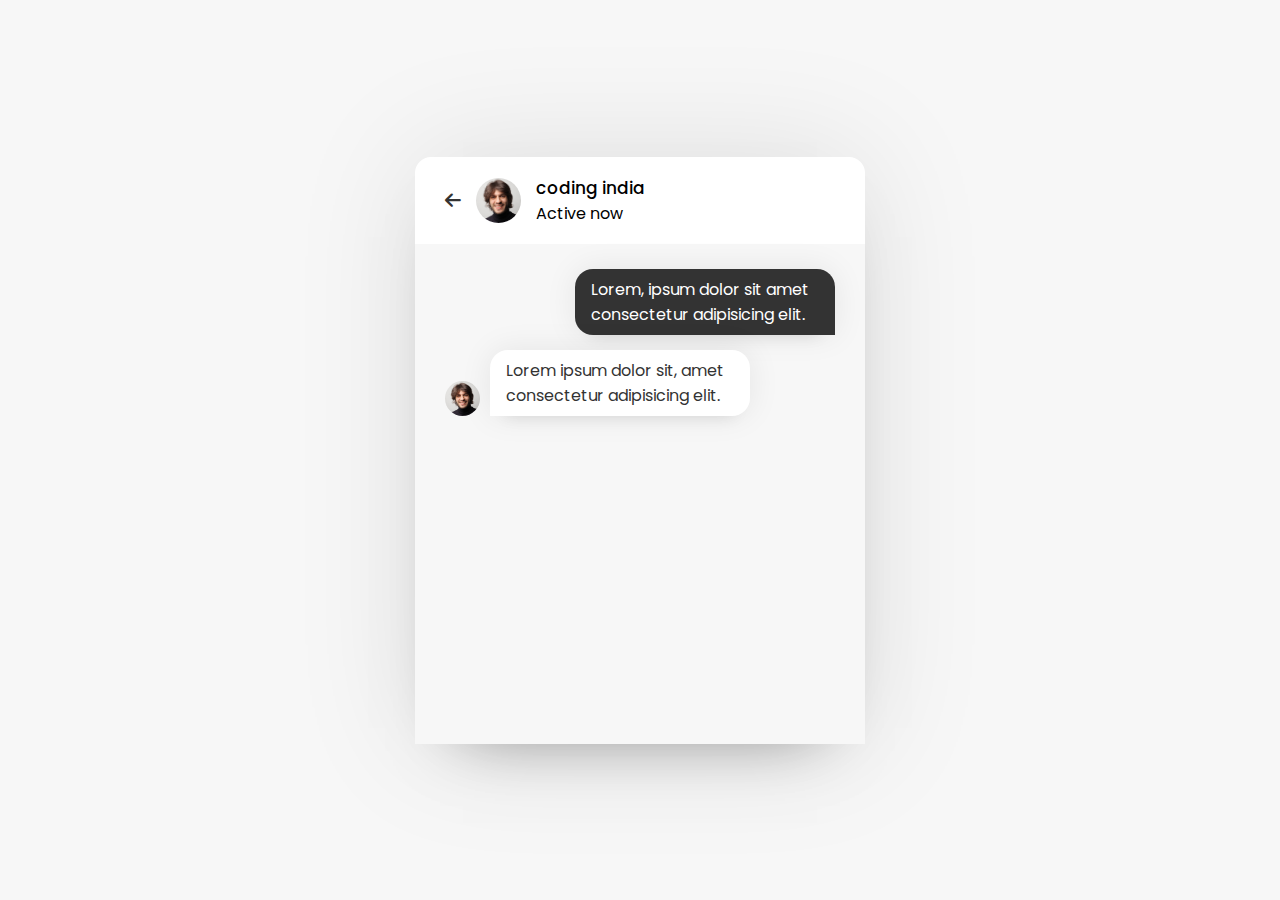
==== chat.html @ fd326da2 "content change" ====
<!DOCTYPE html>
<html lang="en">

<head>
    <meta charset="UTF-8">
    <meta http-equiv="X-UA-Compatible" content="IE=edge">
    <meta name="viewport" content="width=device-width, initial-scale=1.0">
    <title>Realtime Chat App</title>
    <link rel="stylesheet" href="style.css">
    <link rel="stylesheet" href="https://cdnjs.cloudflare.com/ajax/libs/font-awesome/6.1.1/css/all.min.css">
</head>

<body>

    <div class="wrapper">
        <section class="chat-area">
          <header>
              <a href="#" class="back-icon"><i class="fas fa-arrow-left"></i></a>
             <img src="img.jpg" alt="">
             <div class="details">
                 <span>coding india</span>
                 <p>Active now</p>
             </div>
            
          </header>
     <div class="chat-box">
         <div class="chat outgoing">
             <div class="details">
                 <p>Lorem, ipsum dolor sit amet consectetur adipisicing elit.</p>
             </div>
         </div>
         <div class="chat incoming">
             <img src="img.jpg" alt="">
            <div class="details">
                <p>Lorem ipsum dolor sit, amet consectetur adipisicing elit.</p>
            </div>
        </div>
     </div>  

        </section>
    </div>
</body>

</html>
---- style.css ----
@import url('https://fonts.googleapis.com/css2?family=Montserrat:wght@300;400;500;600;700&family=Nunito:wght@500;600&family=Poppins:wght@200;300;400;500;600;700&display=swap');

*{
    margin:0;
    padding:0;
    box-sizing: border-box;
    text-decoration: none;
    font-family: 'Poppins', sans-serif;}
body{
    display: flex;
    align-items: center;
    justify-content: center;
    min-height: 100vh;
    background: #f7f7f7;
}

.wrapper{
    background: #fff;
    width: 450px;
    border-radius: 16px;
    box-shadow: 0 0 128px 0 rgba(0,0,0,0.1),
                0 32px 64px -48px rgba(0,0,0,0.5);
}

/* Signup page css */

.form{
    padding: 25px 30px;

}


.form header{
     font-size: 25px;
     font-weight: 600;
     border-bottom: 1px solid #e6e6e6; 
}

.form form{
    margin: 20px 0;
}

.form form .error-txt{
    color: #721c24;
    background: #f8d7da;
    padding: 8px 10px;
    text-align: center;
    border-radius: 5px;
    margin-bottom: 10px;
    border: 1px solid #f5c6cb;

}

.form form .field{
    display: flex;
    position: relative;
    flex-direction: column;
    margin-bottom: 10px;
}

.form form .name-details{
    display: flex;
}

form .name-details .field:first-child{
    margin-right: 10px;
}

form .name-details .field:last-child{
    margin-right: 10px;
}


.form form .field input{
    outline: none;
}

.form form .field label {
    margin-bottom: 2px;
}

.form form .input input{
    height: 40px;
    width: 100%;
    font-size: 16px;
    padding: 0 10px;
    border: 1px solid #ccc;
    border-radius: 5px;
}

.form form .button input{
    margin-top: 13px;
    height: 45px;
    border: none;
    font-size: 17px;
    font-weight: 500;
    background: #25D366;
    color: #fff;
    border-radius: 5px;
}


.form form .image input{
    font-size: 17px;
}

.form form .image button input{
    margin-top: 13px;
    height: 45px;
    border: none;
    font-size: 17px;
    font-weight: 400;
    background: #333;
    color: #fff;
    border-radius:5px;
    cursor: pointer;
        
}



.form form .field i{
    position: absolute;
    right: 15px;
    color: #ccc;
    top: 70%;
    transform: translateY(-50%);
    cursor:pointer;

}

.form .link{
    text-align: center;
    margin: 10px 0;
    font-size: 17px;

}


.form .link a{
    color: #333;

}


.form .link a::hover{
    text-decoration: underline;

}


.users{
    padding: 25px 30px;

}



.users header,
.users-list a{
    display: flex;
    align-items: center;
    padding-bottom: 20px;
    justify-content: space-between;
    border-bottom: 1px solid  #e6e6e6;
}




.wrapper img{
    object-fit: cover;
    border-radius: 50%;
}


.users header  .content img{
    height: 50px;
    width: 50px;
}

:is(.users,.users-list) .content{
align-items: center;
display:flex;
}



:is(.users, .users-list) .content .details{
    color: #000;
    margin-left: 20px;
}

:is(.users,.users-list) .details  span{
    font-size: 18px;
    font-weight: 500;
}

.users header .logout{
    background: #333;
    color: #fff;
    font-size: 17px;
    padding: 7px  15px;
    border-radius: 5px;
}

.users .search{
    margin: 20px 0;
    position: relative;
    display: flex;
    align-items: center;
    justify-content: space-between;
}

.users .search text{
    font-size: 18px;

}

.users .search input{
 position: absolute;
 height: 42px;
 width: calc(100% - 50px);
 border: 1px solid #ccc;
 padding: 0 13px;
 font-size: 16px;
 border-radius: 5px 0 0 5px;
 outline: none;

}

.users .search button{
    width: 47px;
    height: 42px;
        outline: none;
        color: #fff;
        cursor: pointer;
        border-radius: 0 5px 0 5px;
        font-size: 17px;
        background: #333;
}


.users-list{
max-height: 350px;
overflow: auto;
}




.users-list::-webkit-scrollbar{
    width: 0px;
}


.users-list a:last-child{
    border: none;
    margin-bottom: 0px;
}


.users-list a{
    padding-right: 15px;
    margin-bottom: 15px;
    page-break-after: 10px;
    border-bottom-color: #f1f1f1;
}

.users-list a .content img{
height: 40px;
width:40px;

}

.users-list a .content p{
    color: #67676a;
}




.users-list  a .status-dot{
    font-size: 12px;
    color: #468669;
}

/*we use this class main in php to show offline stauts*/
.users-list a .status-dot.offline{
    color: #ccc;
}



.chat-area header{
     display: flex;
     align-items: center;
     padding: 18px 30px;

}


.chat-area header .back-icon{
    font-size: 18px;
    color: #333;

}

.chat-area header span{
    font-size: 17px;
    font-weight: 500;
}




.chat-area header img{
    height: 45px;
    width: 45px;
    margin: 0 15px;

}


.chat-box{
    height: 500px;
    background: #f7f7f7;
    padding: 10px 30px 20px 30px;
    box-shadow: inset 0 32px 32px -32px rgb(0 0 0 / 5%),
              inset 0 -32px 32px -32px rgb(0 0 0 / 5%),
}

.chat-box .chat{
    margin: 15px 0;
}


.chat-box .chat p{
    word-wrap: break-word;
    padding: 8px 16px;
    box-shadow: 0 0 32px rgb(0 0 0/ 8%),
    0 16px 16px -16px rgb(0 0 0 / 10%);
}


.chat-box .outgoing .details{
    margin-left: auto;
    max-width: calc(100% - 130px);}


.chat-box .outgoing{
    display: flex;

}

.outgoing .details{
    margin-left: auto;
    max-width: calc(100% - 130px);
}
.outgoing .details p{
    background: #333;
    color: #fff;
    border-radius: 18px 18px 0 18px ;
}

.chat-box .incoming{
    display: flex;
    align-items: flex-end;
}

.chat-box .incoming img{
height: 35px;
width: 35px;
}

.incoming .details{
    margin-left: 10px;
    margin-right: auto;
    max-width: calc(100% - 130px);
}


.incoming .details p{
    background: #fff;
    color: #333;
    border-radius: 18px 18px 18px 0px ;
}
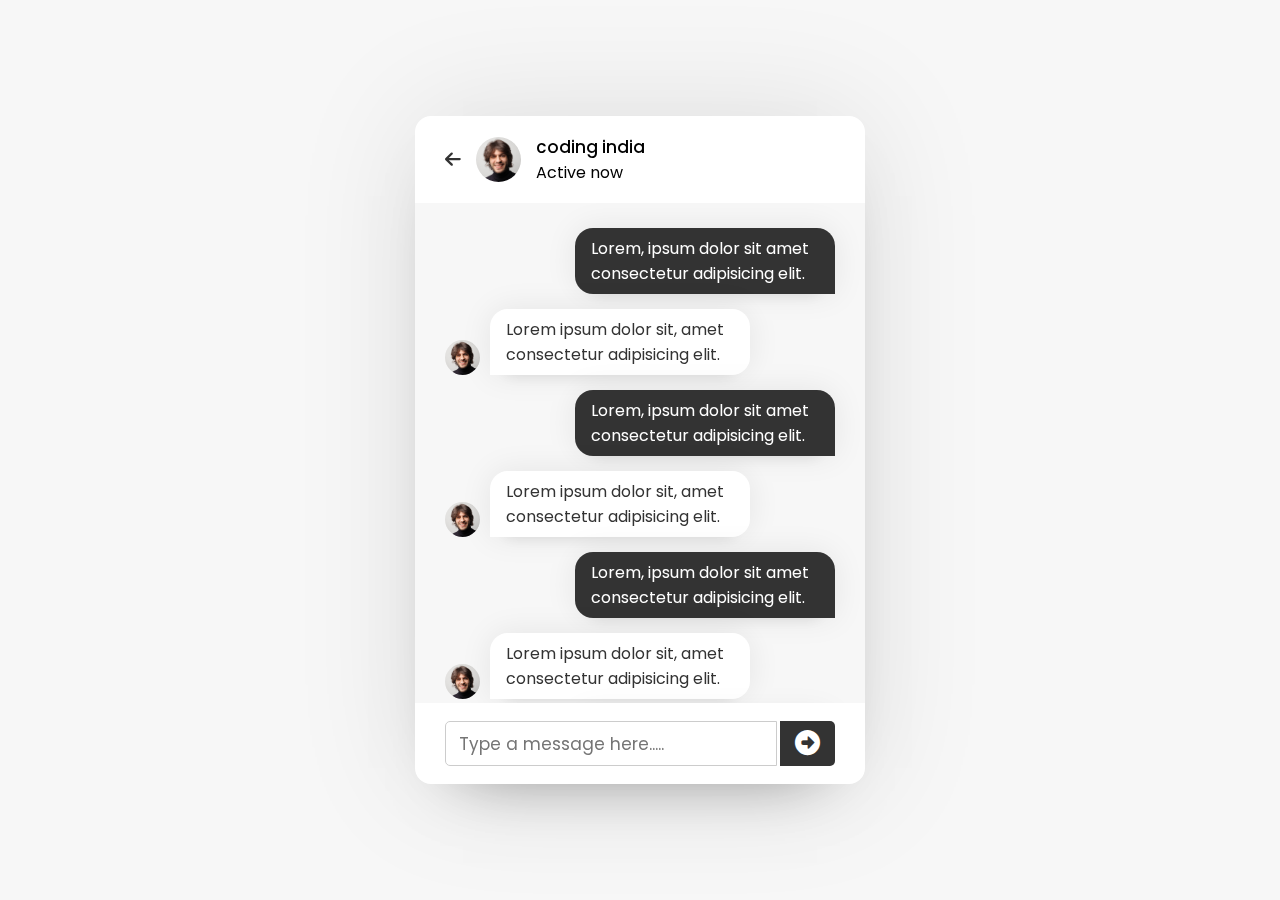
==== commit e86b1bb2: "change the content" ====
--- a/chat.html
+++ b/chat.html
@@ -35,8 +35,44 @@
                 <p>Lorem ipsum dolor sit, amet consectetur adipisicing elit.</p>
             </div>
         </div>
+        <div class="chat outgoing">
+            <div class="details">
+                <p>Lorem, ipsum dolor sit amet consectetur adipisicing elit.</p>
+            </div>
+        </div>
+        <div class="chat incoming">
+            <img src="img.jpg" alt="">
+           <div class="details">
+               <p>Lorem ipsum dolor sit, amet consectetur adipisicing elit.</p>
+           </div>
+       </div>
+       <div class="chat outgoing">
+        <div class="details">
+            <p>Lorem, ipsum dolor sit amet consectetur adipisicing elit.</p>
+        </div>
+    </div>
+    <div class="chat incoming">
+        <img src="img.jpg" alt="">
+       <div class="details">
+           <p>Lorem ipsum dolor sit, amet consectetur adipisicing elit.</p>
+       </div>
+   </div>
+   <div class="chat outgoing">
+    <div class="details">
+        <p>Lorem, ipsum dolor sit amet consectetur adipisicing elit.</p>
+    </div>
+</div>
+<div class="chat incoming">
+    <img src="img.jpg" alt="">
+   <div class="details">
+       <p>Lorem ipsum dolor sit, amet consectetur adipisicing elit.</p>
+   </div>
+</div>
      </div>  
-
+        <form action="#" class="typing-area">
+            <input type="text" placeholder="Type a message here.....">
+            <button>   <i class="fa-solid fa-circle-right"></i></button>
+        </form>
         </section>
     </div>
 </body>
--- a/style.css
+++ b/style.css
@@ -249,7 +249,7 @@
 
 
 
-.users-list::-webkit-scrollbar{
+:is(.users-list, .chat-box)::-webkit-scrollbar{
     width: 0px;
 }
 
@@ -277,9 +277,6 @@
     color: #67676a;
 }
 
-
-
-
 .users-list  a .status-dot{
     font-size: 12px;
     color: #468669;
@@ -290,6 +287,34 @@
     color: #ccc;
 }
 
+
+.chat-area .typing-area{
+    padding: 18px 30px;
+    display: flex;
+    justify-content: space-between;
+}
+
+.typing-area input{
+    height: 45px;
+    width: calc(100% - 58px);
+    font-size: 17px;
+    border: 1px solid #ccc;
+    padding: 0 13px;
+    border-radius: 5px 0 0 5px;
+    outline: none;
+}
+
+.typing-area button {
+    width: 55px;
+    border: none;
+    outline: none;
+    background: #333;
+    color: #fff;
+    border-radius: 0 5px 5px 0;
+    font-size: 25px;
+    cursor: pointer;   
+   
+}
 
 
 .chat-area header{
@@ -324,6 +349,7 @@
 
 .chat-box{
     height: 500px;
+    overflow-y: auto;
     background: #f7f7f7;
     padding: 10px 30px 20px 30px;
     box-shadow: inset 0 32px 32px -32px rgb(0 0 0 / 5%),
